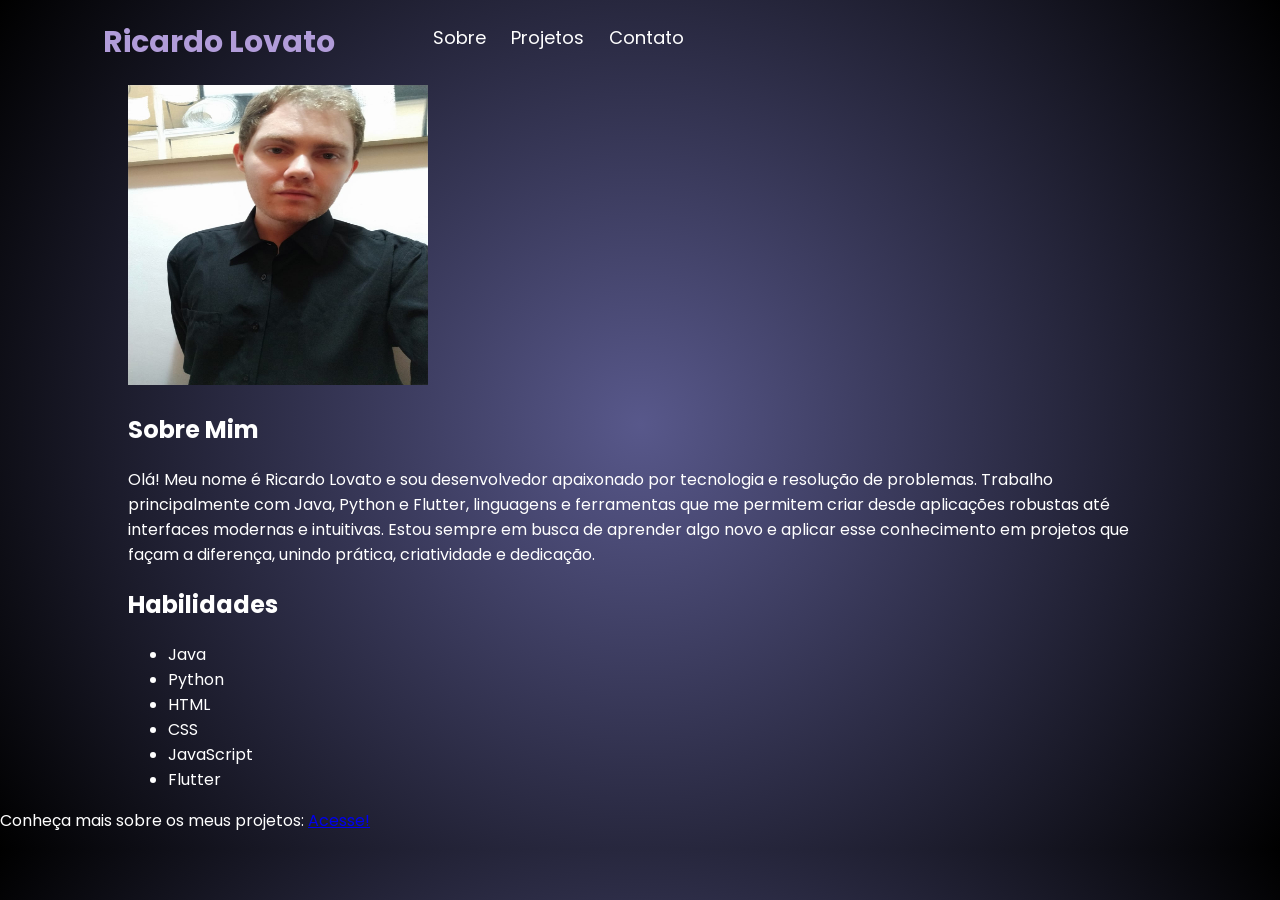
==== index.html @ a67904f9 "first commit" ====
<!DOCTYPE html> 
<html lang="pt-br">
    <head>
        <title>Portfolio - Ricardo Lovato</title>
        <meta charset="UTF-8"/>
        <meta name="viewport" content="width=device-width, initial-scale=1.0"/>
        <link rel="stylesheet" href="styles.css"/>
    </head>
    <body>
        <header>
            <h1>Ricardo Lovato</h1>
            <nav class="menu">
                <ul>
                    <li class="list-item">Sobre</li>
                    <li class="list-item">Projetos</li>
                    <li class="list-item">Contato</li>
                </ul>
            </nav>
        </header>
    </body>
    <main class="container">
        <section class="about-me">
            <img  id="my-photo"src="img/foto.jpg" alt="Foto de Ricardo Lovato" height="300" width="300"/>
            <div>
            <h2>Sobre Mim</h2>
            <p>Olá! Meu nome é Ricardo Lovato e sou desenvolvedor apaixonado por tecnologia e resolução de problemas. Trabalho principalmente com Java, Python e Flutter, linguagens e ferramentas que me permitem criar desde aplicações robustas até interfaces modernas e intuitivas. Estou sempre em busca de aprender algo novo e aplicar esse conhecimento em projetos que façam a diferença, unindo prática, criatividade e dedicação.</p>
            </div>
        </section>
        <section class="skills">
            <h2>Habilidades</h2>
            <ul class="skills-list">
                <li class="skills-item" id="java">Java</li>
                <li class="skills-item" id="python">Python</li>
                <li class="skills-item" id="html">HTML</li>
                <li class="skills-item" id="css">CSS</li>
                <li class="skills-item" id="javascript">JavaScript</li>
                <li class="skills-item" id="flutter">Flutter</li>
            </l>
        </section>      
    </main>
    <footer>
            <p>Conheça mais sobre os meus projetos: <a href="https://github.com/riclovato">Acesse!</a></p>
        </footer>
    </body>
</html>
---- styles.css ----
@import url('https://fonts.googleapis.com/css2?family=Poppins:wght@400;600&display=swap');
@import url('https://fonts.googleapis.com/css2?family=Roboto:wght@300;400&display=swap');

* {
    box-sizing: border-box;
}

body {
    font-family: 'Poppins', sans-serif;
    margin: 0;
    padding: 0;
    background: radial-gradient(circle, #58588b, #000000);
    color: #ffffff;
}
h1{
    font-size: 30px;
    color: #b19cd9;
    margin-left: -30%;
}

header {
    display: flex;
    justify-content:center;
    padding-right: 10%;
}

header h1{
    padding-right: 5%;
    padding-left: 0;
}

header ul {
    justify-content: space-around;
}
.list-item {
    display: inline;
    align-self: center;
    margin-right: 20px;
    margin-top: 20px;
}
.container {
    width: 80%;
    margin: 0 auto;
}

.menu{
    margin-top: 0.5%;
    font-size: 18px;
}
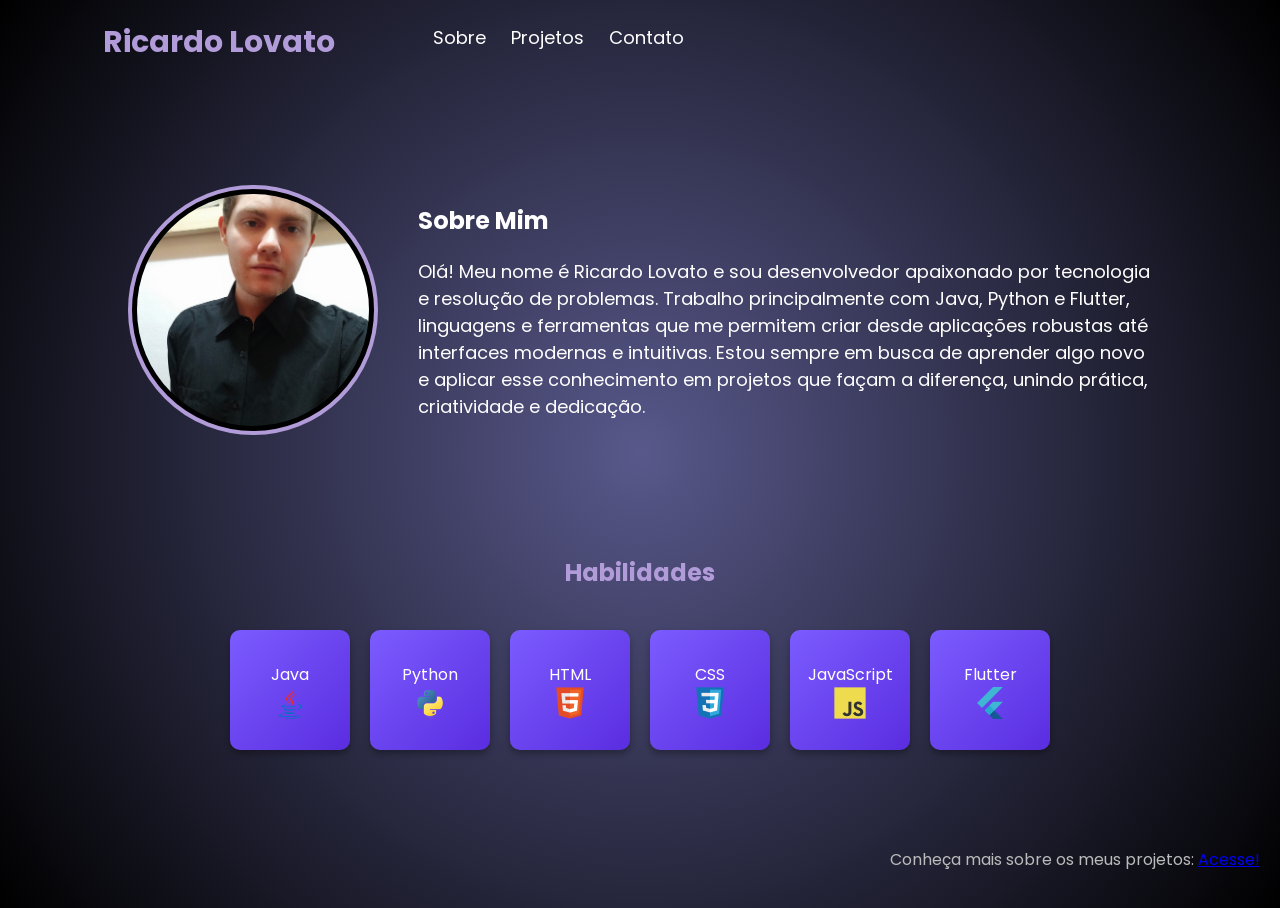
==== commit 54926e01: "css body, footer, icons" ====
--- a/index.html
+++ b/index.html
@@ -29,13 +29,26 @@
         <section class="skills">
             <h2>Habilidades</h2>
             <ul class="skills-list">
-                <li class="skills-item" id="java">Java</li>
-                <li class="skills-item" id="python">Python</li>
-                <li class="skills-item" id="html">HTML</li>
-                <li class="skills-item" id="css">CSS</li>
-                <li class="skills-item" id="javascript">JavaScript</li>
-                <li class="skills-item" id="flutter">Flutter</li>
-            </l>
+                
+                <li class="skills-item" id="java">Java
+                <img src="img/java.png" alt="Meu ícone" width="32" height="32">
+                </li>
+                <li class="skills-item" id="python">Python
+                <img src="img/python.png" alt="Meu ícone" width="32" height="32">
+                </li>
+                <li class="skills-item" id="html">HTML
+                <img src="img/html.png" alt="Meu ícone" width="32" height="32">
+                </li>
+                <li class="skills-item" id="css">CSS
+                <img src="img/css.png" alt="Meu ícone" width="32" height="32">
+                </li>
+                <li class="skills-item" id="javascript">JavaScript
+                <img src="img/javascript.png" alt="Meu ícone" width="32" height="32">
+                </li>
+                <li class="skills-item" id="flutter">Flutter
+                <img src="img/flutter.png" alt="Meu ícone" width="32" height="32">
+                </li>
+            </ul>
         </section>      
     </main>
     <footer>
--- a/styles.css
+++ b/styles.css
@@ -47,3 +47,63 @@
     margin-top: 0.5%;
     font-size: 18px;
 }
+
+.about-me{
+    display: flex;
+    align-items: center;
+    gap: 40px;
+    min-height: 50vh;
+
+}
+.about-me p {
+    font-size: 18px;
+}
+
+#my-photo {
+    width: 250px;         
+    height: 250px;        
+    object-fit: cover;    
+    border-radius: 50%;   
+    border: 4px solid #b19cd9; 
+    padding: 5px;         
+    background-color: #000;
+    flex-shrink: 0; 
+    }
+
+.skills h2{
+    text-align: center;
+    color: #b19cd9;
+}
+
+.skills-list {
+    display: flex;         
+    gap: 20px;               
+    justify-content: center; 
+    flex-wrap: wrap;
+    list-style: none;   
+    padding: 2%;   
+    
+}
+.skills-item{
+
+    background: linear-gradient(135deg, #7b5cff, #5a2de0); 
+    color: white;
+    padding: 20px;
+    width: 120px;
+    height: 120px;
+    display: flex;
+    flex-direction: column; 
+    align-items: center;
+    justify-content: center;
+    border-radius: 10px;   
+    box-shadow: 0 4px 6px rgba(0,0,0,0.3); 
+    transition: transform 0.3s, box-shadow 0.3s;
+    text-align: center;
+}
+
+footer{
+    text-align: end;
+    padding: 20px 20px;
+    color: #bbb;
+    margin-top: 40px;
+}
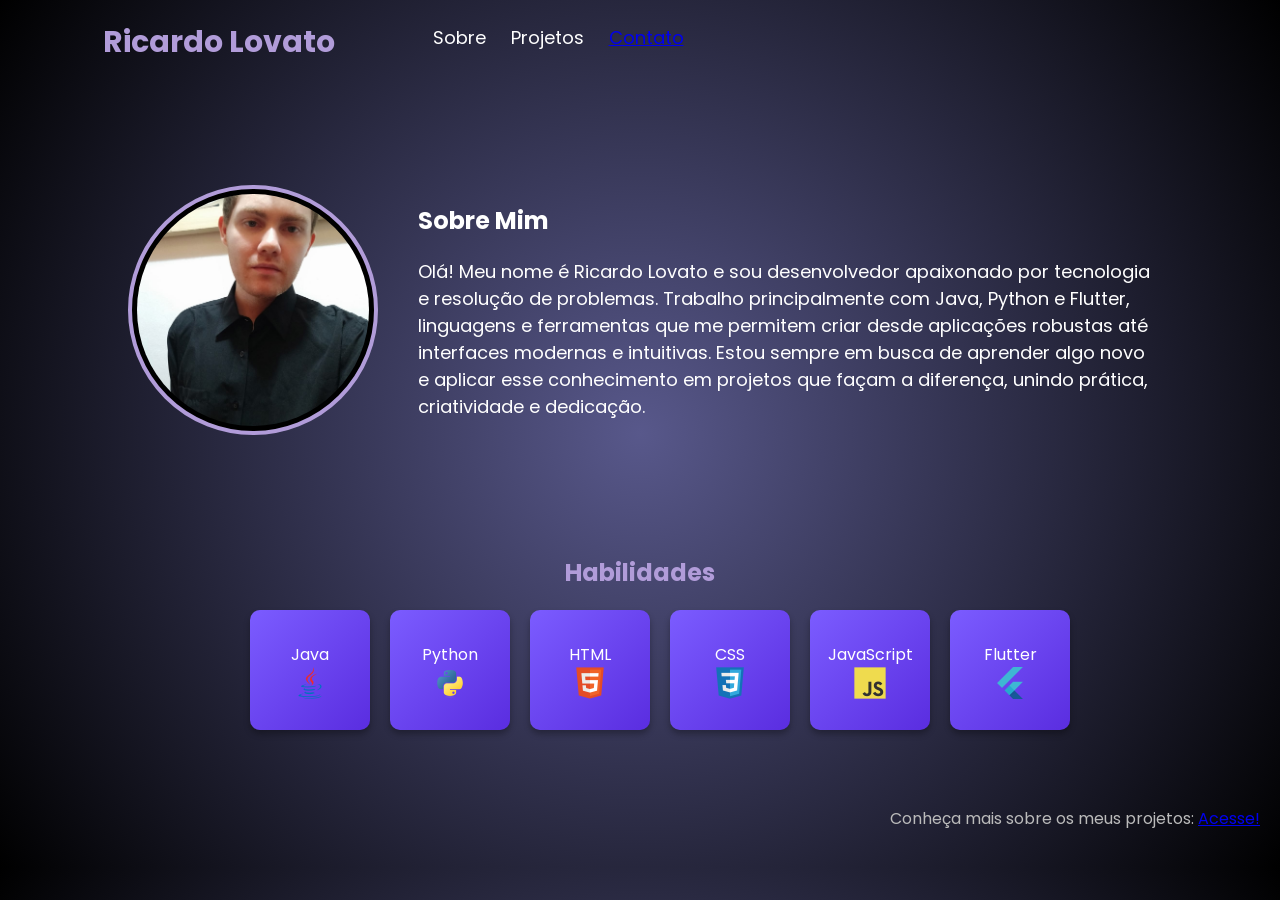
==== commit bd1cba5c: "feat: add contact page with Bootstrap styling and Formspree integration" ====
--- a/index.html
+++ b/index.html
@@ -11,13 +11,13 @@
             <h1>Ricardo Lovato</h1>
             <nav class="menu">
                 <ul>
-                    <li class="list-item">Sobre</li>
+                    <li class="list-item ">Sobre</li>
                     <li class="list-item">Projetos</li>
-                    <li class="list-item">Contato</li>
+                    <li class="list-item"><a href="contato.html">Contato</a></li>
                 </ul>
             </nav>
         </header>
-    </body>
+   
     <main class="container">
         <section class="about-me">
             <img  id="my-photo"src="img/foto.jpg" alt="Foto de Ricardo Lovato" height="300" width="300"/>
@@ -51,6 +51,7 @@
             </ul>
         </section>      
     </main>
+    </body>
     <footer>
             <p>Conheça mais sobre os meus projetos: <a href="https://github.com/riclovato">Acesse!</a></p>
         </footer>
--- a/styles.css
+++ b/styles.css
@@ -80,8 +80,7 @@
     gap: 20px;               
     justify-content: center; 
     flex-wrap: wrap;
-    list-style: none;   
-    padding: 2%;   
+    list-style: none;      
     
 }
 .skills-item{
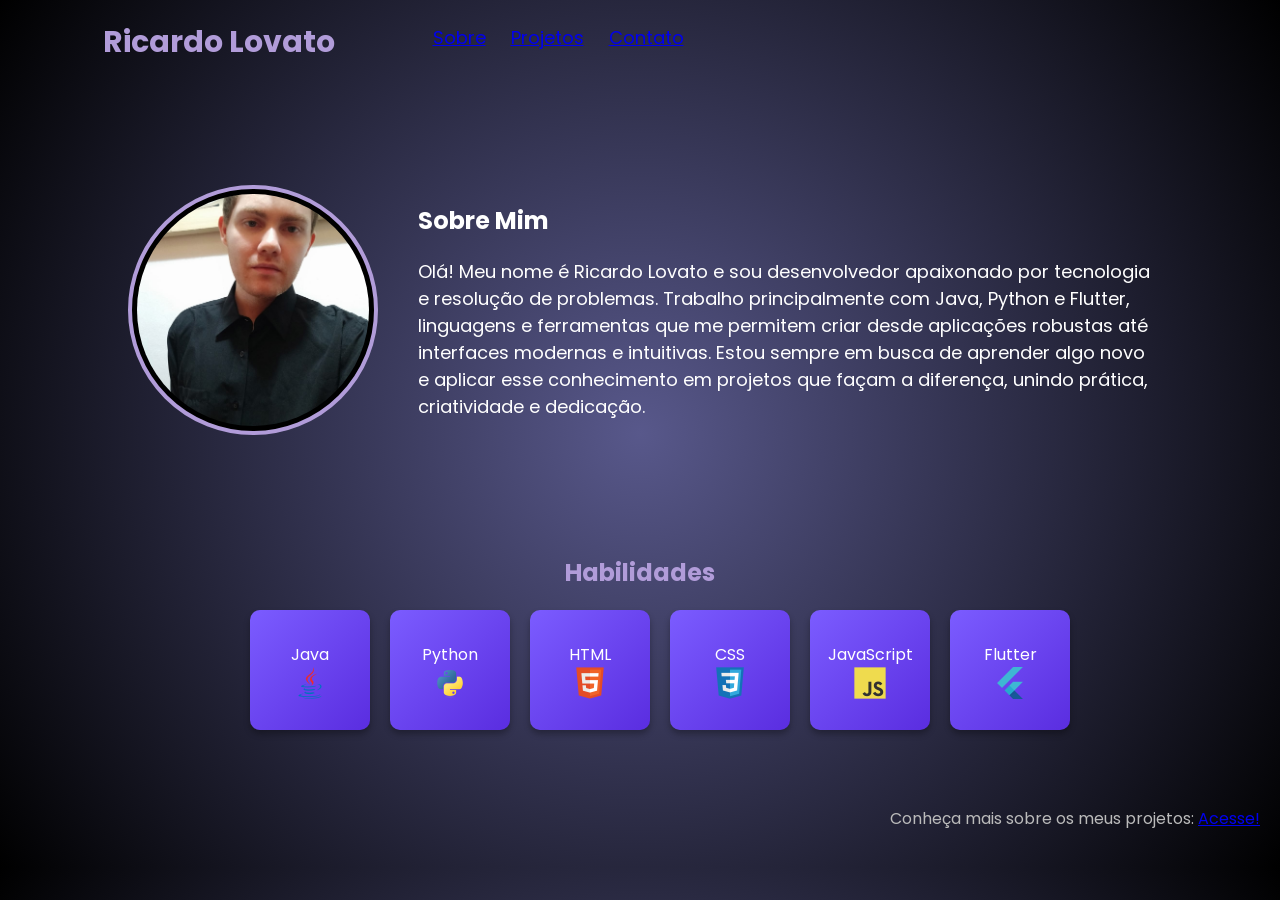
==== commit ae1ee7ba: "chore: add main menu links" ====
--- a/index.html
+++ b/index.html
@@ -11,8 +11,8 @@
             <h1>Ricardo Lovato</h1>
             <nav class="menu">
                 <ul>
-                    <li class="list-item ">Sobre</li>
-                    <li class="list-item">Projetos</li>
+                    <li class="list-item "><a href="index.html">Sobre</a></li>
+                    <li class="list-item"><a href="projetos.html">Projetos</a></li>
                     <li class="list-item"><a href="contato.html">Contato</a></li>
                 </ul>
             </nav>
